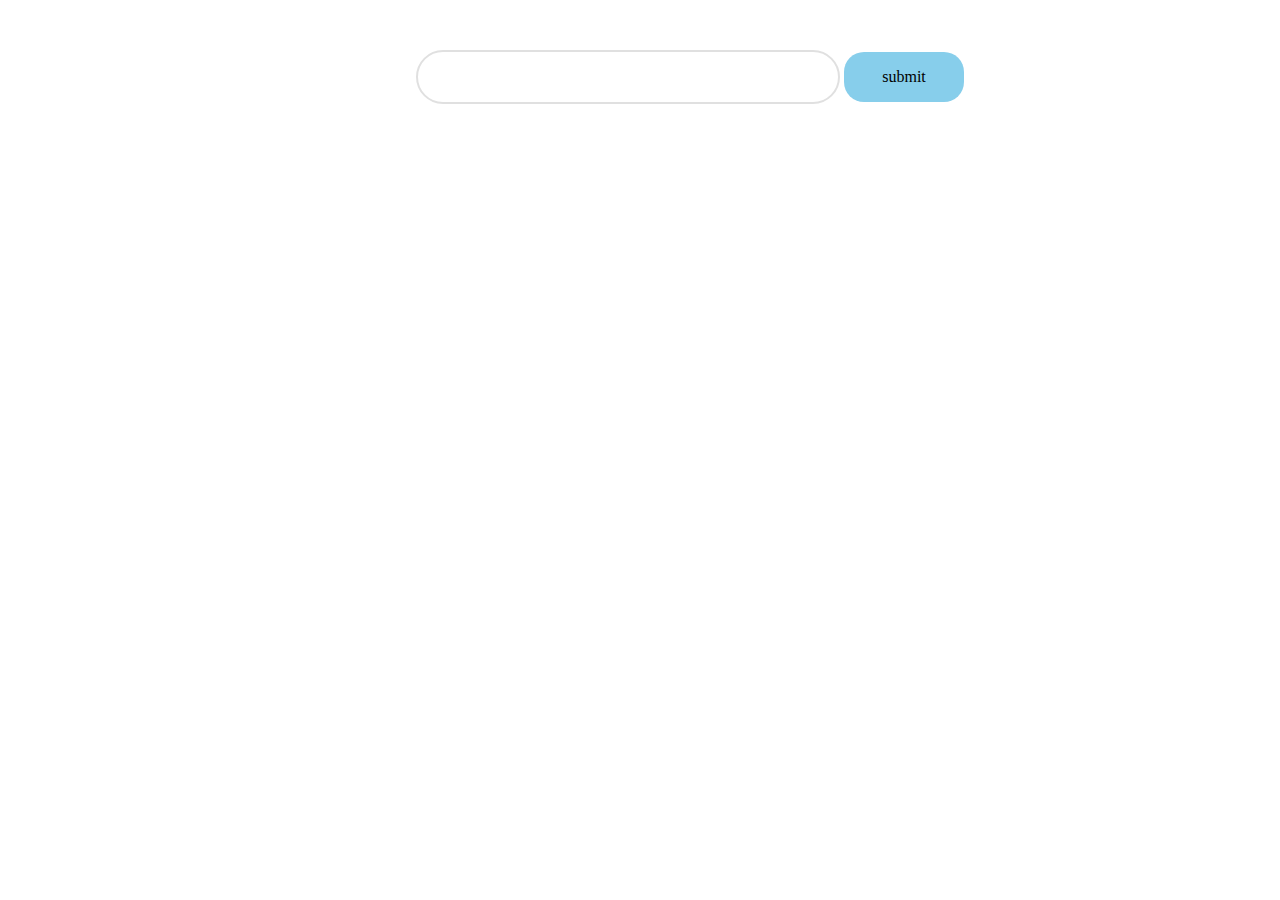
==== index.html @ 270656f3 "implemented dictionary search app UI" ====
<!DOCTYPE html>
<html lang="en">
<head>
    <meta charset="UTF-8">
    <meta http-equiv="X-UA-Compatible" content="IE=edge">
    <meta name="viewport" content="width=device-width, initial-scale=1.0">
    <title>사전 검색 서비스</title>
    <link rel="stylesheet" href="style.css"> <!--css불러오기-->
</head>
<body>
    <!-- 검색창 -->
    <div id="search-box">
        <input id="search" type="text" value="">
        <input id="submit" type="submit" value="submit">
    </div>
    <!-- 사전 -->
    <div id="container">
        
    </div>

    <script>
        const query = document.getElementById('search') // 검색한 값 가져오기
        const submitBtn = document.getElementById('submit')
        const BASE_URL = 'http://localhost:5000/api/words'

        // 서버 데이터 가져오기
        function getData(baseUrl, query){   
            fetch(`${baseUrl}/${query}`, {  // 비동기 메서드-콜백함수 필요
                headers: {
                    "Content-Type": "application/json"
                }
            }) 
            .then( res => res.json())
            .then( data => {
                console.log(data)
                const {words} = data;

                const template = words.map(word => {
                    return (
                        // 템플릿
                        `
                            <div class="item">
                                <div class = "word">${word.name}</div>
                                <p class="description">${word.description}</p>
                            </div>
                        `
                    )
                })
                container.innerHTML = template.join("") // DOM 에 템플릿 삽입
            })
        }

        submitBtn.addEventListener('click', function(){ // 클릭 이벤트
            console.log(query.value)    // 사용자가 입력한 값 개발자도구 콘솔창에 나타내기
            getData(BASE_URL, query.value)
        })

        query.addEventListener('keypress', function(e) {
            if(e.keyCode ===13) {
                getData(BASE_URL, query.value)
            }
        })

        window.addEventListener('DOMContentLoaded', function(){ //브라우저에서 URL을 로드
            getData(BASE_URL)
        })
    </script>
</body>
</html>
---- style.css ----
body {
    padding: 0;
    margin: 0;
}
  

#search-box{
    width: 100%;
    text-align: center;
    margin: 50px;
}
#search{
    all: unset;
    width: 400px;
    height: 50px;
    border-radius: 30px;
    padding-left: 20px;
    text-align: left;
    border: 2px solid rgb(224, 224, 224);
    color: #ff7f00;
}
#submit{
    all: unset;
    background-color: skyblue;
    cursor: pointer;
    width: 100px;
    height: 30px;
    padding: 10px;
    border-radius: 20px;
}
#submit:hover{
    background-color: tomato;
}


#container {
    width: 60%;
    columns: 2;
    margin: 50px auto;
}
.item {
    width: 100%;
    /* height: 300px; */ 
    margin-bottom: 10px;
    background: tomato;
    display: inline-block; /* 컬럼 짤림 방지*/
}


/* 갤럭시 아이폰 반응형 웹 */
@media screen and (max-width: 430px) {
    #search-box {
        margin: 0px;
        margin-top: 50px;
    }
    #search {
        width: 40%;
    }
    #submit {
        width: 15%;
    }
    #container {
        width: 70%;
        columns: 1;
    }
    
}
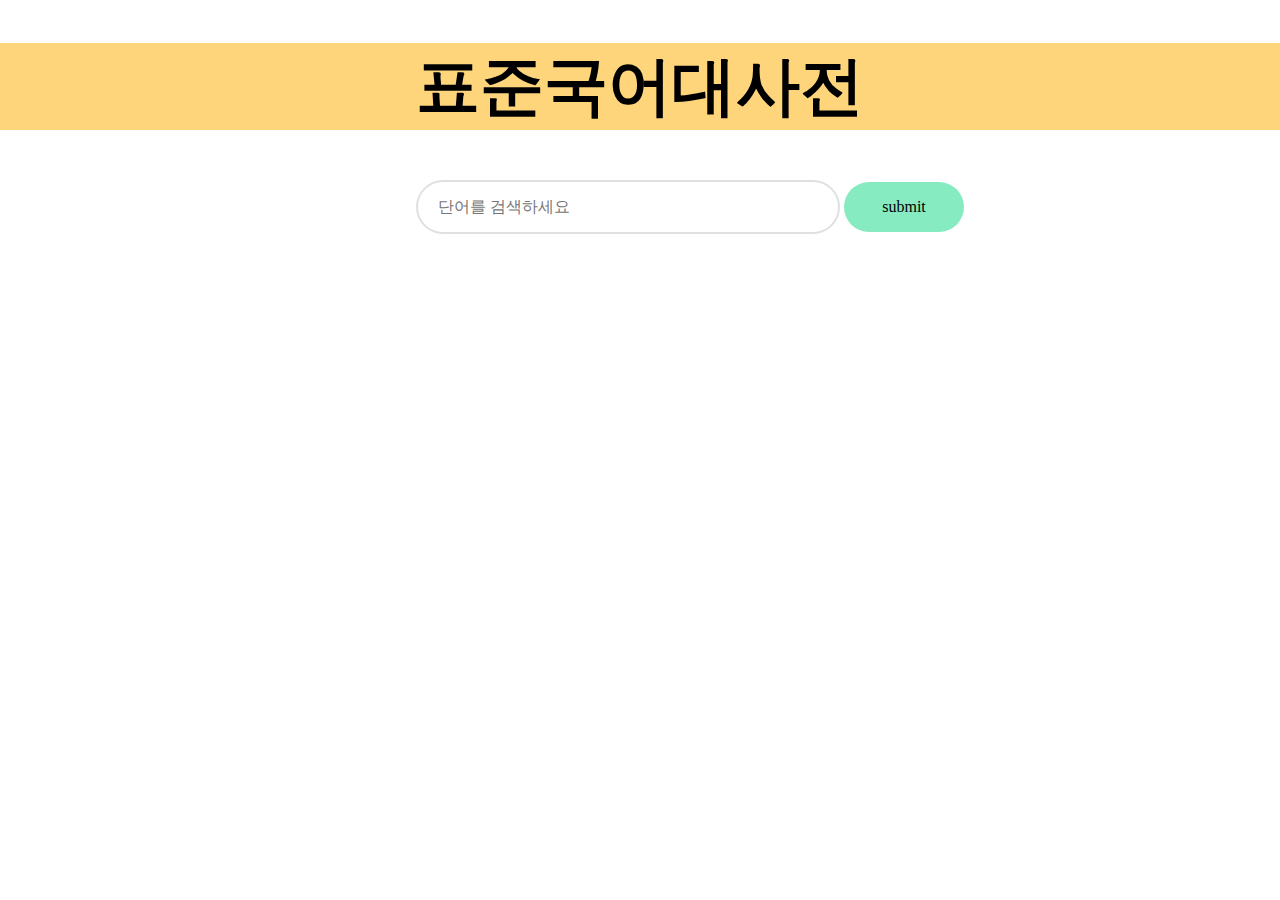
==== commit cdd9777b: "implemented dictionary search app UI" ====
--- a/index.html
+++ b/index.html
@@ -6,11 +6,14 @@
     <meta name="viewport" content="width=device-width, initial-scale=1.0">
     <title>사전 검색 서비스</title>
     <link rel="stylesheet" href="style.css"> <!--css불러오기-->
+    <div id = "title">
+        <h1>표준국어대사전</h1>
+    </div>
 </head>
 <body>
     <!-- 검색창 -->
     <div id="search-box">
-        <input id="search" type="text" value="">
+        <input id="search" type="text" value="" placeholder="단어를 검색하세요">
         <input id="submit" type="submit" value="submit">
     </div>
     <!-- 사전 -->
@@ -40,8 +43,17 @@
                         // 템플릿
                         `
                             <div class="item">
-                                <div class = "word">${word.name}</div>
-                                <p class="description">${word.description}</p>
+                                <div class = "word">
+                                    <a href =${word.r_link} target="_blank">
+                                        ${word.r_word}
+                                        <sup>${word.r_seq? word.r_seq: ""}</sup>
+                                    </a>
+                                    ${word.r_chi} ${word.r_pos}  
+                                </div>
+                                <p>
+                                    ${word.r_des} 
+                                    <a href=${word.r_link} class="btn_allmost" style="white-space:nowrap;">전체 보기</a>
+                                    </p>
                             </div>
                         `
                     )
--- a/style.css
+++ b/style.css
@@ -3,6 +3,15 @@
     margin: 0;
 }
   
+#title{
+    width: 100%;
+    /* height: 300px; */ 
+    margin-bottom: 10px;
+    background: rgb(255, 213, 123);
+    text-align: center;
+    font-size: 2em;
+}
+
 
 #search-box{
     width: 100%;
@@ -17,35 +26,66 @@
     padding-left: 20px;
     text-align: left;
     border: 2px solid rgb(224, 224, 224);
-    color: #ff7f00;
+    color: #05111b;
 }
 #submit{
     all: unset;
-    background-color: skyblue;
+    background-color: rgb(135, 235, 193);
     cursor: pointer;
     width: 100px;
     height: 30px;
     padding: 10px;
-    border-radius: 20px;
+    border-radius: 80px;
+    -webkit-border-radius: 80px;
+    -moz-border-radius: 80px;
+    -ms-border-radius: 80px;
+    -o-border-radius: 80px;
 }
 #submit:hover{
-    background-color: tomato;
+    background-color: rgb(215, 170, 245);
 }
-
 
 #container {
     width: 60%;
-    columns: 2;
+    columns: 1;
     margin: 50px auto;
 }
 .item {
     width: 100%;
     /* height: 300px; */ 
     margin-bottom: 10px;
-    background: tomato;
+    background: rgb(251, 253, 215);
     display: inline-block; /* 컬럼 짤림 방지*/
 }
 
+a:-webkit-any-link {
+    cursor: pointer;
+    text-decoration: none;
+}
+
+a:-webkit-any-link:hover{
+    text-decoration: underline;
+}
+
+.btn_allmost {
+    word-wrap: break-word;
+    word-break: keep-all;
+    list-style: none;
+    letter-spacing: 1px;
+    line-height: 25px;
+    margin: 0;
+    font-size: 12px;
+    font-family: 'Nanum Barun Gothic','New Gulim','새굴림';
+    border: 1px solid #a3a3a3;
+    background: rgba(255, 255, 255, 0.911) no-repeat 96% center;
+    border-radius: 3px;
+    padding: 3px 12px 2px 4px;
+    margin-left: 8px;
+    color: #666666;
+    text-decoration: none;
+    cursor: pointer;
+    white-space: nowrap;
+}
 
 /* 갤럭시 아이폰 반응형 웹 */
 @media screen and (max-width: 430px) {
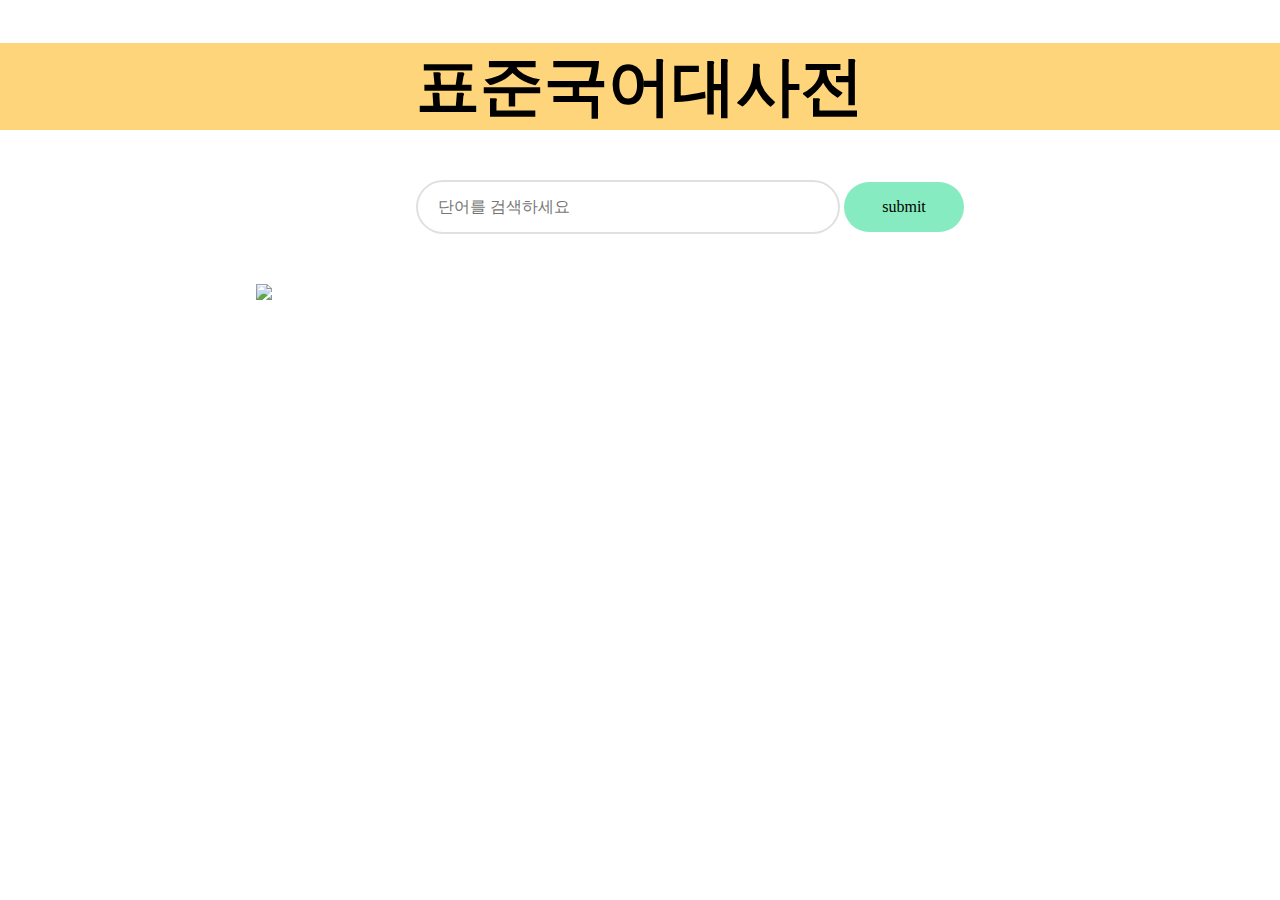
==== commit a9634c0f: "포트 번호 수정" ====
--- a/index.html
+++ b/index.html
@@ -18,64 +18,9 @@
     </div>
     <!-- 사전 -->
     <div id="container">
-        
+        <img src="https://i.pinimg.com/originals/f1/79/90/f179907b01caacdc35af6a0f27bc6616.gif">
     </div>
 
-    <script>
-        const query = document.getElementById('search') // 검색한 값 가져오기
-        const submitBtn = document.getElementById('submit')
-        const BASE_URL = 'http://localhost:5000/api/words'
-
-        // 서버 데이터 가져오기
-        function getData(baseUrl, query){   
-            fetch(`${baseUrl}/${query}`, {  // 비동기 메서드-콜백함수 필요
-                headers: {
-                    "Content-Type": "application/json"
-                }
-            }) 
-            .then( res => res.json())
-            .then( data => {
-                console.log(data)
-                const {words} = data;
-
-                const template = words.map(word => {
-                    return (
-                        // 템플릿
-                        `
-                            <div class="item">
-                                <div class = "word">
-                                    <a href =${word.r_link} target="_blank">
-                                        ${word.r_word}
-                                        <sup>${word.r_seq? word.r_seq: ""}</sup>
-                                    </a>
-                                    ${word.r_chi} ${word.r_pos}  
-                                </div>
-                                <p>
-                                    ${word.r_des} 
-                                    <a href=${word.r_link} class="btn_allmost" style="white-space:nowrap;">전체 보기</a>
-                                    </p>
-                            </div>
-                        `
-                    )
-                })
-                container.innerHTML = template.join("") // DOM 에 템플릿 삽입
-            })
-        }
-
-        submitBtn.addEventListener('click', function(){ // 클릭 이벤트
-            console.log(query.value)    // 사용자가 입력한 값 개발자도구 콘솔창에 나타내기
-            getData(BASE_URL, query.value)
-        })
-
-        query.addEventListener('keypress', function(e) {
-            if(e.keyCode ===13) {
-                getData(BASE_URL, query.value)
-            }
-        })
-
-        window.addEventListener('DOMContentLoaded', function(){ //브라우저에서 URL을 로드
-            getData(BASE_URL)
-        })
-    </script>
+    <script src="app.js"></script>
 </body>
 </html>--- a/style.css
+++ b/style.css
@@ -79,12 +79,13 @@
     border: 1px solid #a3a3a3;
     background: rgba(255, 255, 255, 0.911) no-repeat 96% center;
     border-radius: 3px;
-    padding: 3px 12px 2px 4px;
+    padding: 3px 4px 2px 4px;
     margin-left: 8px;
     color: #666666;
     text-decoration: none;
     cursor: pointer;
     white-space: nowrap;
+    text-align: center;
 }
 
 /* 갤럭시 아이폰 반응형 웹 */
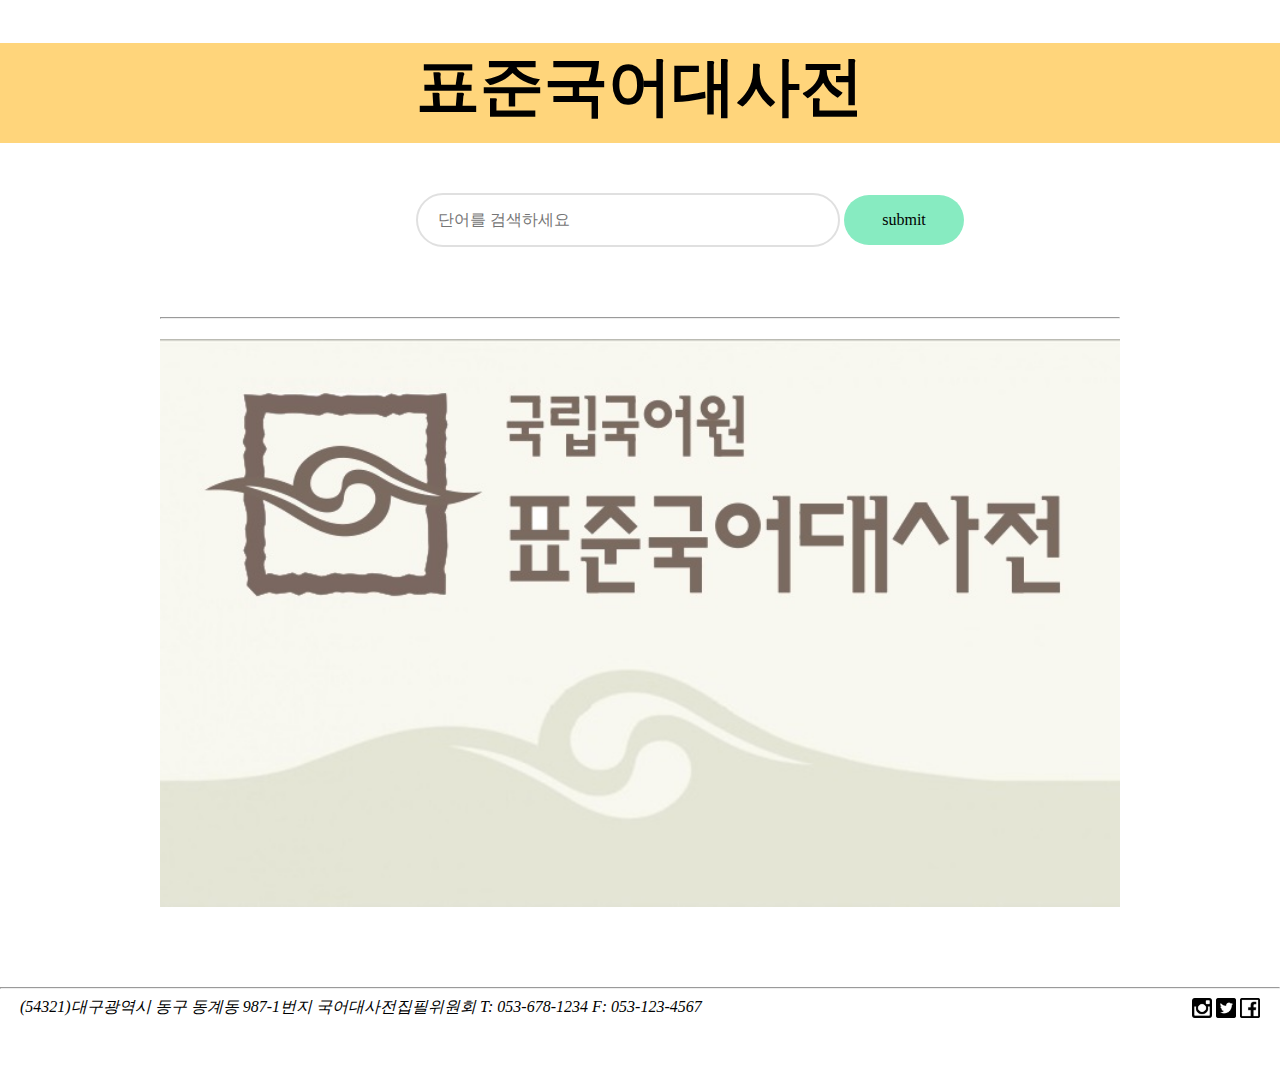
==== commit 3e5f1aaf: "changed url" ====
--- a/index.html
+++ b/index.html
@@ -16,11 +16,29 @@
         <input id="search" type="text" value="" placeholder="단어를 검색하세요">
         <input id="submit" type="submit" value="submit">
     </div>
-    <!-- 사전 -->
-    <div id="container">
-        <img src="https://i.pinimg.com/originals/f1/79/90/f179907b01caacdc35af6a0f27bc6616.gif">
+    <div id = "wrap-container">
+        <!-- 검색 결과 개수 -->
+        <div id="count"></div>
+        <hr> 
+        <!-- 검색 결과 -->
+        <div id="container">
+            <img src="수정.jpg" style="width: 100%; height: 100%;">
+        </div>
     </div>
+    <script src="app.js"></script>
 
-    <script src="app.js"></script>
 </body>
+<footer>
+    <hr>
+    <div class="footer">
+        <div class="imp">
+            <address style="vertical-align:middle;">(54321)대구광역시 동구 동계동 987-1번지 국어대사전집필위원회 T: 053-678-1234 F: 053-123-4567</address>
+        </div>
+        <div class="lin">
+            <a href="http://www.instagram.com/"><img src="instagram.png" style="width: 20px; height: 20px;"></a>
+            <a href="http://www.twitter.com/"><img src="twitter.png" style="width: 20px; height: 20px;"></a>
+            <a href="http://www.facebook.com/"><img src="facebook.png" style="width: 20px; height: 20px;"></a>
+        </div>  
+    </div>
+</footer>
 </html>--- a/style.css
+++ b/style.css
@@ -5,13 +5,13 @@
   
 #title{
     width: 100%;
-    /* height: 300px; */ 
+    height: 100px; 
     margin-bottom: 10px;
     background: rgb(255, 213, 123);
     text-align: center;
     font-size: 2em;
+    vertical-align: middle;
 }
-
 
 #search-box{
     width: 100%;
@@ -45,11 +45,23 @@
     background-color: rgb(215, 170, 245);
 }
 
+#wrap-container {
+    width: 75%;
+    columns: 1;
+    margin: 30px auto;
+}
+
+#count {
+    font-size: 20px;
+    font-weight: bold;
+    margin-bottom: 20px;
+}
+
 #container {
-    width: 60%;
-    columns: 1;
-    margin: 50px auto;
+    margin-top: 20px;
+    margin-bottom: 50px;
 }
+
 .item {
     width: 100%;
     /* height: 300px; */ 
@@ -73,7 +85,6 @@
     list-style: none;
     letter-spacing: 1px;
     line-height: 25px;
-    margin: 0;
     font-size: 12px;
     font-family: 'Nanum Barun Gothic','New Gulim','새굴림';
     border: 1px solid #a3a3a3;
@@ -87,6 +98,29 @@
     white-space: nowrap;
     text-align: center;
 }
+
+img {
+    vertical-align: bottom;
+    clear: both;
+}
+
+
+.footer {
+    margin-left: 20px;
+    margin-right: 20px;
+    margin-bottom: 70px;
+}
+
+.imp {
+    text-align: left;
+    margin-bottom: -20px;
+}
+
+.lin {
+    float:right;
+    margin-bottom: 5px;
+}
+
 
 /* 갤럭시 아이폰 반응형 웹 */
 @media screen and (max-width: 430px) {
@@ -103,6 +137,5 @@
     #container {
         width: 70%;
         columns: 1;
-    }
-    
+    }   
 }